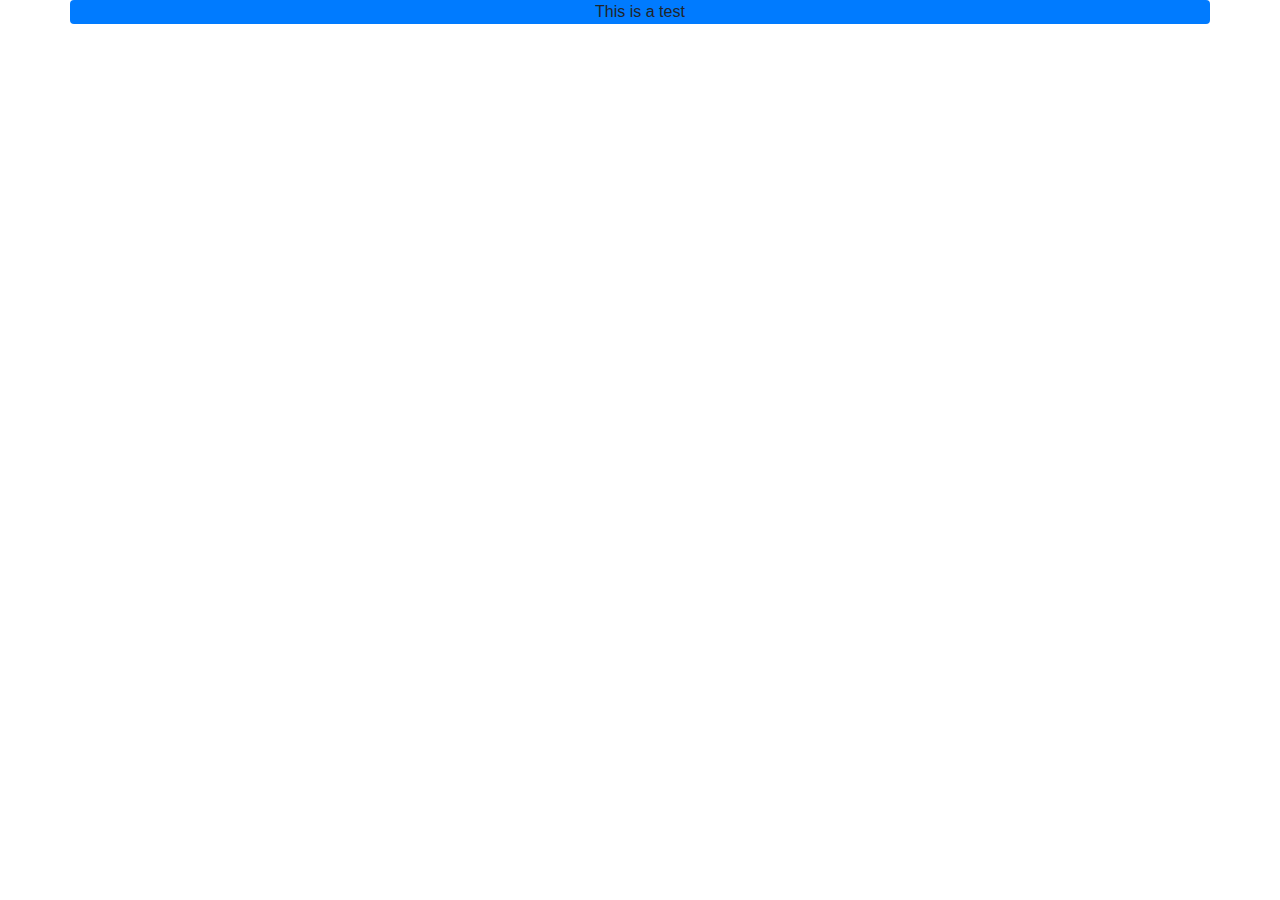
==== index.html @ 4933c425 "started on customizer" ====
<!DOCTYPE html>
<html>

<head>
  <title>DFA Project</title>

  <link rel="stylesheet" href="https://stackpath.bootstrapcdn.com/bootstrap/4.3.1/css/bootstrap.min.css"
    integrity="sha384-ggOyR0iXCbMQv3Xipma34MD+dH/1fQ784/j6cY/iJTQUOhcWr7x9JvoRxT2MZw1T" crossorigin="anonymous">
  <script src="https://stackpath.bootstrapcdn.com/bootstrap/4.3.1/js/bootstrap.min.js"
    integrity="sha384-JjSmVgyd0p3pXB1rRibZUAYoIIy6OrQ6VrjIEaFf/nJGzIxFDsf4x0xIM+B07jRM" crossorigin="anonymous">
  </script>
</head>

<body>
  <div class="container">
    <div class="row rounded bg-primary">
      <div class="col text-center">
          <span class="text-center">This is a test</span>
      </div>
    </div>
  </div>
</body>

</html>
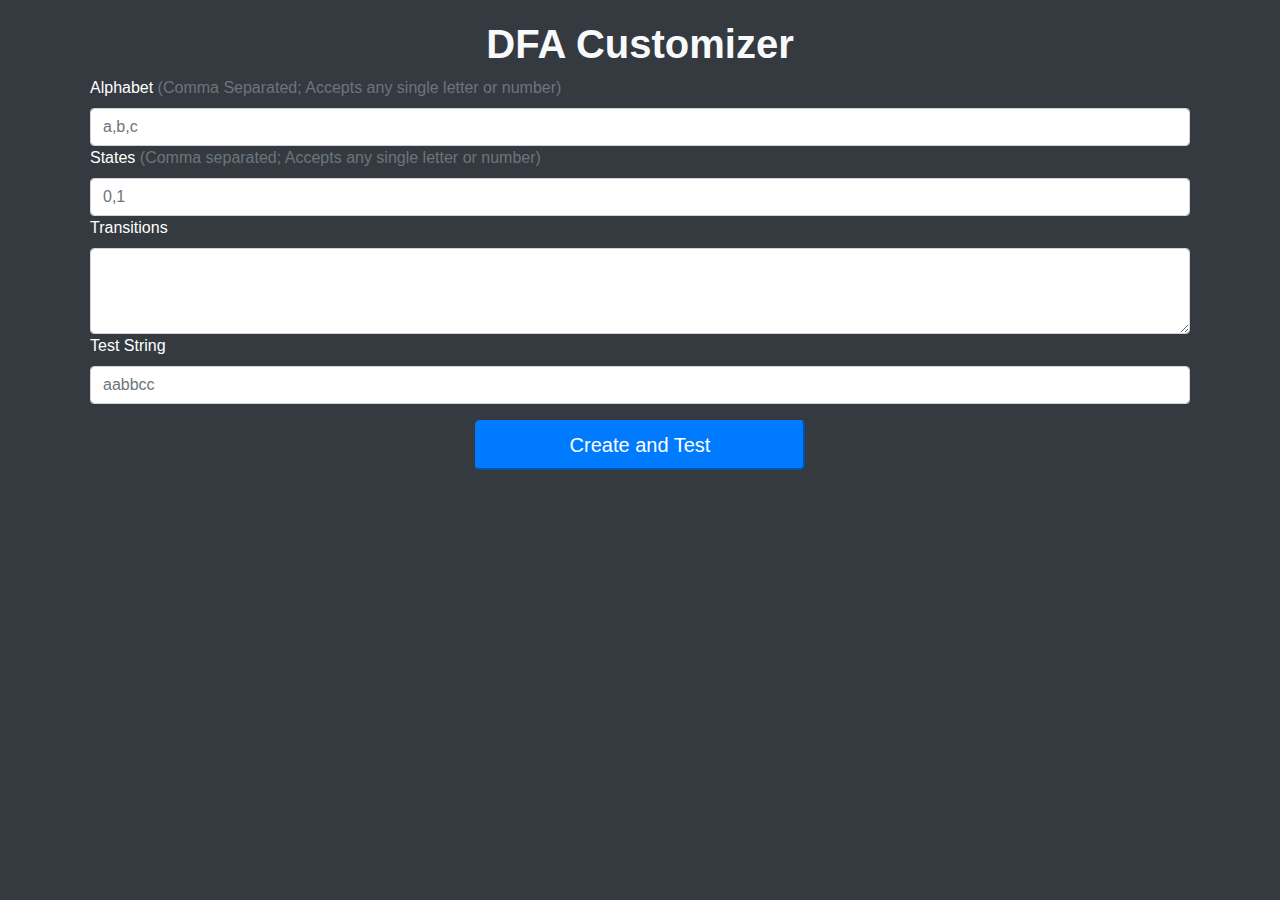
==== commit a93e7283: "major fixes" ====
--- a/index.html
+++ b/index.html
@@ -3,22 +3,50 @@
 
 <head>
   <title>DFA Project</title>
-
+  <link rel="stylesheet" href="index.css">
   <link rel="stylesheet" href="https://stackpath.bootstrapcdn.com/bootstrap/4.3.1/css/bootstrap.min.css"
     integrity="sha384-ggOyR0iXCbMQv3Xipma34MD+dH/1fQ784/j6cY/iJTQUOhcWr7x9JvoRxT2MZw1T" crossorigin="anonymous">
+  <script src="https://code.jquery.com/jquery-3.4.0.min.js"
+    integrity="sha256-BJeo0qm959uMBGb65z40ejJYGSgR7REI4+CW1fNKwOg=" crossorigin="anonymous"></script>
   <script src="https://stackpath.bootstrapcdn.com/bootstrap/4.3.1/js/bootstrap.min.js"
     integrity="sha384-JjSmVgyd0p3pXB1rRibZUAYoIIy6OrQ6VrjIEaFf/nJGzIxFDsf4x0xIM+B07jRM" crossorigin="anonymous">
   </script>
 </head>
 
-<body>
+<body class="bg-dark">
   <div class="container">
-    <div class="row rounded bg-primary">
-      <div class="col text-center">
-          <span class="text-center">This is a test</span>
+    <div class="row p-3">
+      <div class="col bg-dark rounded text-white p-1">
+        <span class="text-center text-light">
+          <h1><b>DFA Customizer</b></h1>
+        </span>
+        <label for="alphabet">Alphabet <span class="text-secondary">(Comma Separated; Accepts any single letter or
+            number)</span></label>
+        <input type="text" class="form-control" id="alphabet" placeholder="a,b,c">
+        <label for="states">States <span class="text-secondary">(Comma separated; Accepts any single letter or
+            number)</span></label>
+        <input type="text" class="form-control" id="states" placeholder="0,1">
+        <label for="transitions">Transitions</label>
+        <textarea class="form-control" id="transitions" rows="3"></textarea>
+        <label for="test">Test String</label>
+        <input type="text" class="form-control" id="test" placeholder="aabbcc">
+        <div class="text-center pt-3">
+          <button style="width: 30%;" type="button" class="btn-lg btn-primary" onclick="createDFA()">Create and
+            Test</button>
+        </div>
       </div>
     </div>
   </div>
+
+  <script>
+    $(document).ready(() => {
+      console.log('ready :)');
+    });
+
+    function createDFA() {
+      window.location = "./web-app/?a=[0,1]&s=[a,b]&t=[a,b,b,a]&ss=a&as=b&test=10101";
+    }
+  </script>
 </body>
 
 </html>--- a/index.css
+++ b/index.css
@@ -0,0 +1,4 @@
+html,
+body{
+	height: 100%;
+}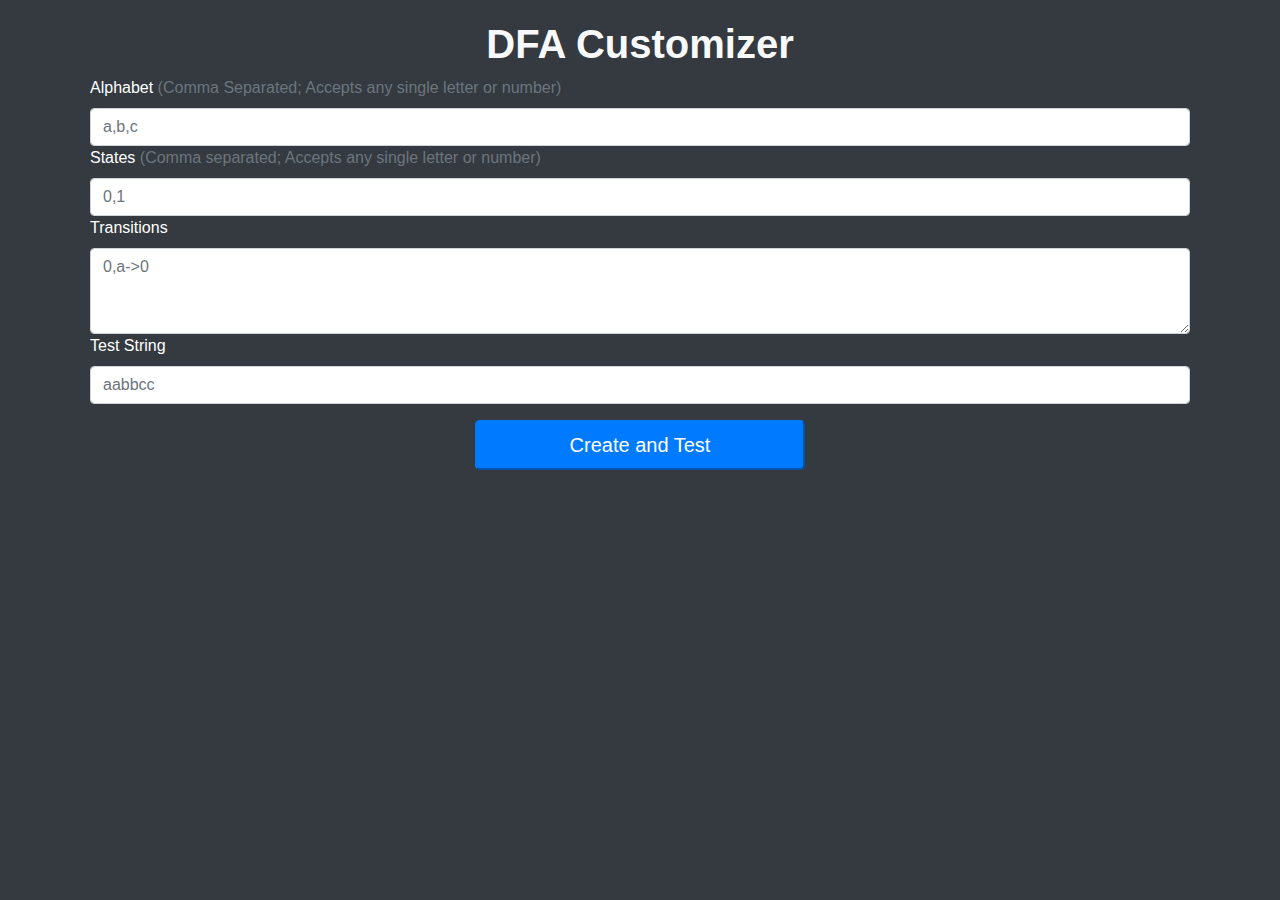
==== commit 59ab357f: "states" ====
--- a/index.html
+++ b/index.html
@@ -27,11 +27,11 @@
             number)</span></label>
         <input type="text" class="form-control" id="states" placeholder="0,1">
         <label for="transitions">Transitions</label>
-        <textarea class="form-control" id="transitions" rows="3"></textarea>
+        <textarea class="form-control" id="transitions" rows="3" placeholder="0,a->0"></textarea>
         <label for="test">Test String</label>
         <input type="text" class="form-control" id="test" placeholder="aabbcc">
         <div class="text-center pt-3">
-          <button style="width: 30%;" type="button" class="btn-lg btn-primary" onclick="createDFA()">Create and
+          <button style="width: 30%;" type="button" class="btn-lg btn-primary" onclick="create_dfa()">Create and
             Test</button>
         </div>
       </div>
@@ -40,11 +40,46 @@
 
   <script>
     $(document).ready(() => {
-      console.log('ready :)');
+      $('#states').change(update_transitions);
+      $('#alphabet').change(update_transitions);
     });
 
-    function createDFA() {
-      window.location = "./web-app/?a=[0,1]&s=[a,b]&t=[a,b,b,a]&ss=a&as=b&test=10101";
+    function update_transitions() {
+      console.log('updated :)');
+    }
+
+    function create_dfa() {
+      let alphabet = $('#alphabet').val();
+      let states = $('#states').val();
+      let test_string = $('#test').val();
+
+      let transitions_temp = get_multiline_match($('#transitions').val(), /([a-z0-9])\s*,\s*([a-z0-9])\s*->\s*([a-z0-9])\s*/i);
+
+      let transitions = 'transitions';
+
+      console.log($('#transitions').val());
+      console.log(transitions_temp);
+
+
+      //window.location = `./web-app/?a=[${alphabet}]&s=[${states}]&t=[${transitions}]&ss=${'a'}&as=[${'b'}]&test=${test_string}`;
+    }
+
+    function get_multiline_match(str, regex) {
+      let results = [];
+      let r = /(^.+$)/gm;
+      for (let l of r.exec(str)) {
+        console.log(l);
+        let arr = [];
+        let result = regex.exec(l);
+        for (let i = 1; i < result.length; i++) {
+          arr.push(result[i]);
+        }
+        if (arr.length > 0){
+          results.push(arr);
+        }
+      }
+
+      return results;
     }
   </script>
 </body>
